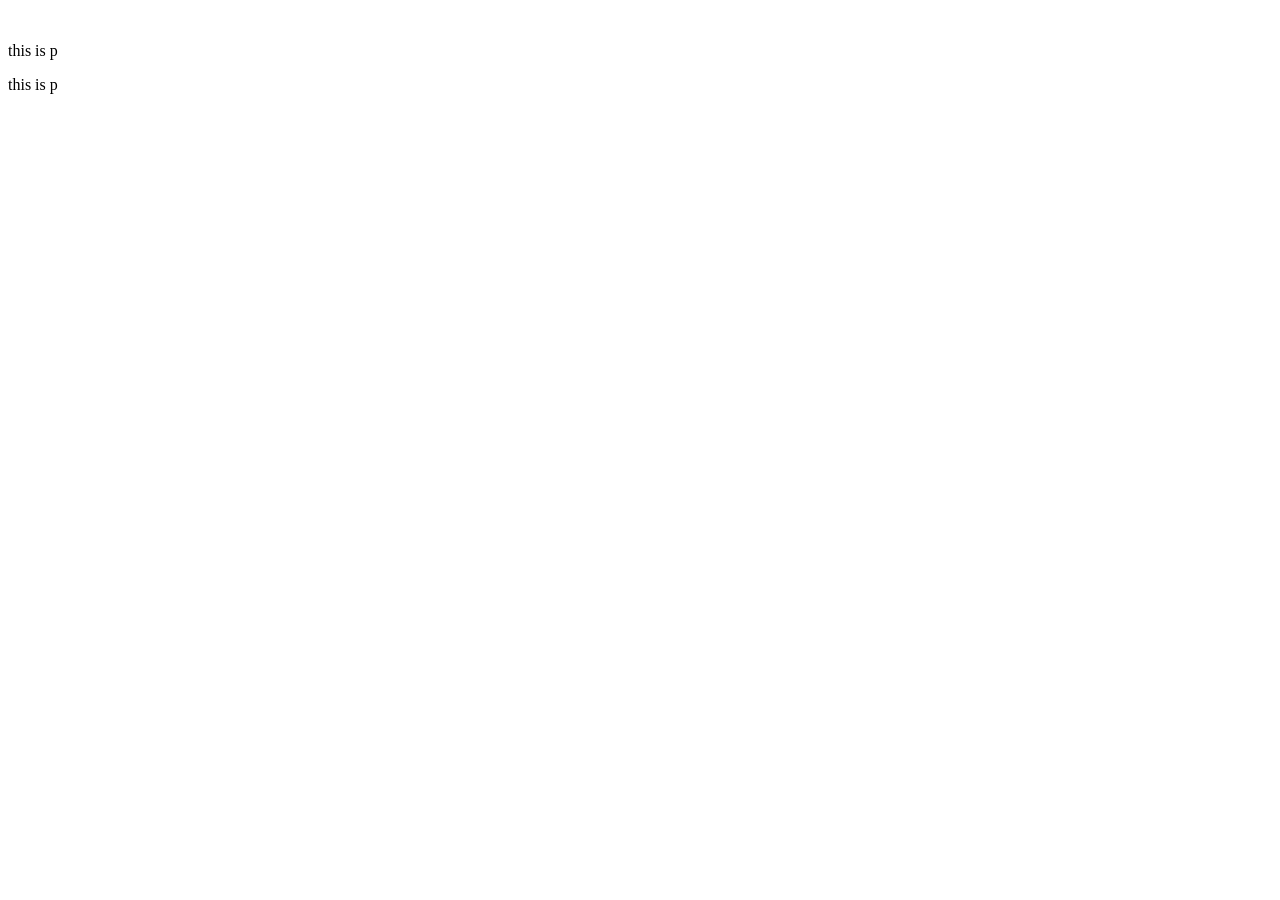
==== index.html @ c513e2ad "push" ====
<!DOCTYPE html>
<html lang="en">
<head>
    <meta charset="UTF-8">
    <meta name="viewport" content="width=device-width, initial-scale=1.0">
    <link rel="stylesheet" href="style.css">
    <title>De Vette Bek</title>
</head>
<body>
    <nav>
        <img rel="image" a="image">
        <p>this is p</p>
        <p>this is p</p>

    </nav>
    <header>

    </header>
</body>
</html>
---- style.css ----
nav {
    background-color: white;
    color: black;
}
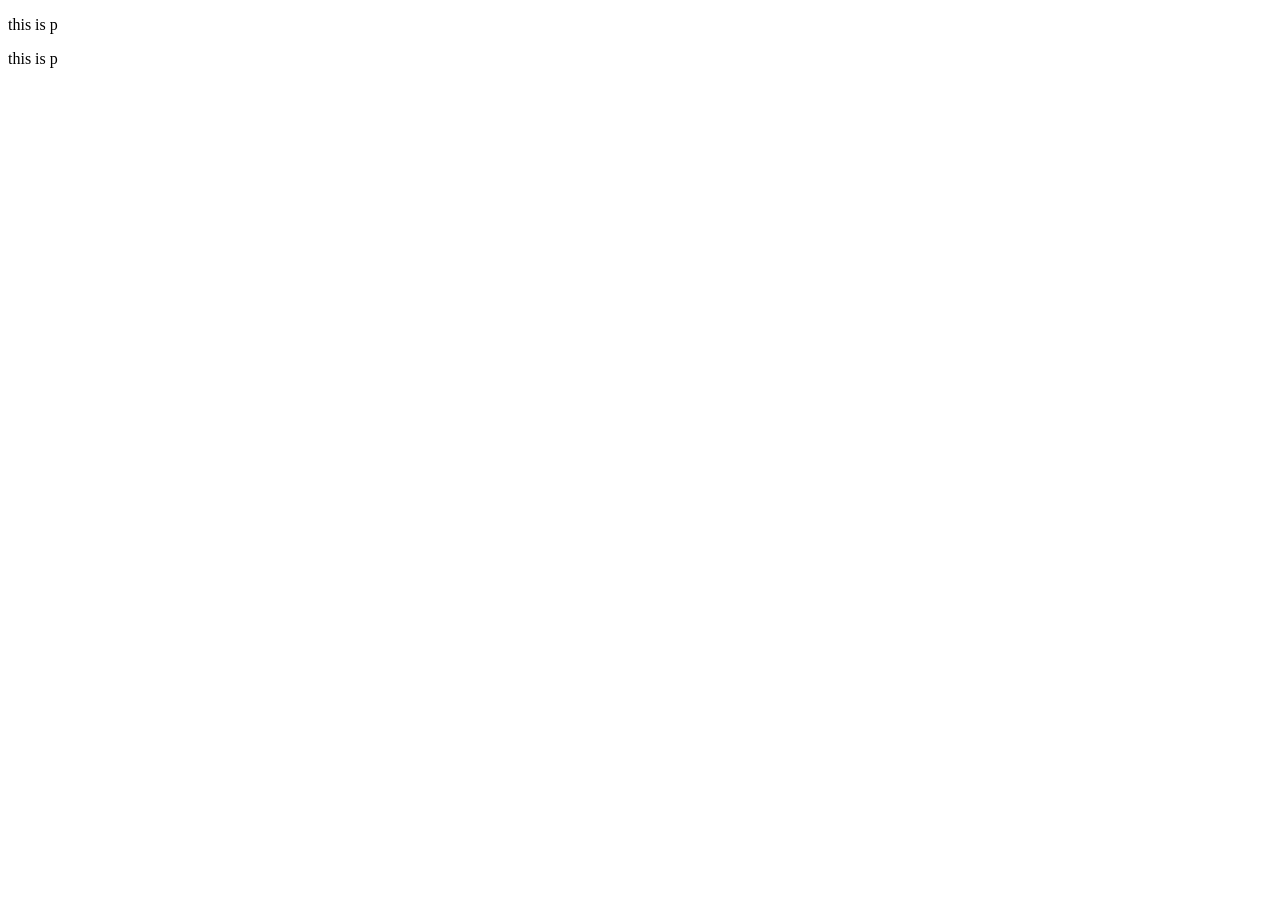
==== commit d61d74c0: "Update index.html" ====
--- a/index.html
+++ b/index.html
@@ -8,10 +8,8 @@
 </head>
 <body>
     <nav>
-        <img rel="image" a="image">
         <p>this is p</p>
         <p>this is p</p>
-
     </nav>
     <header>
 
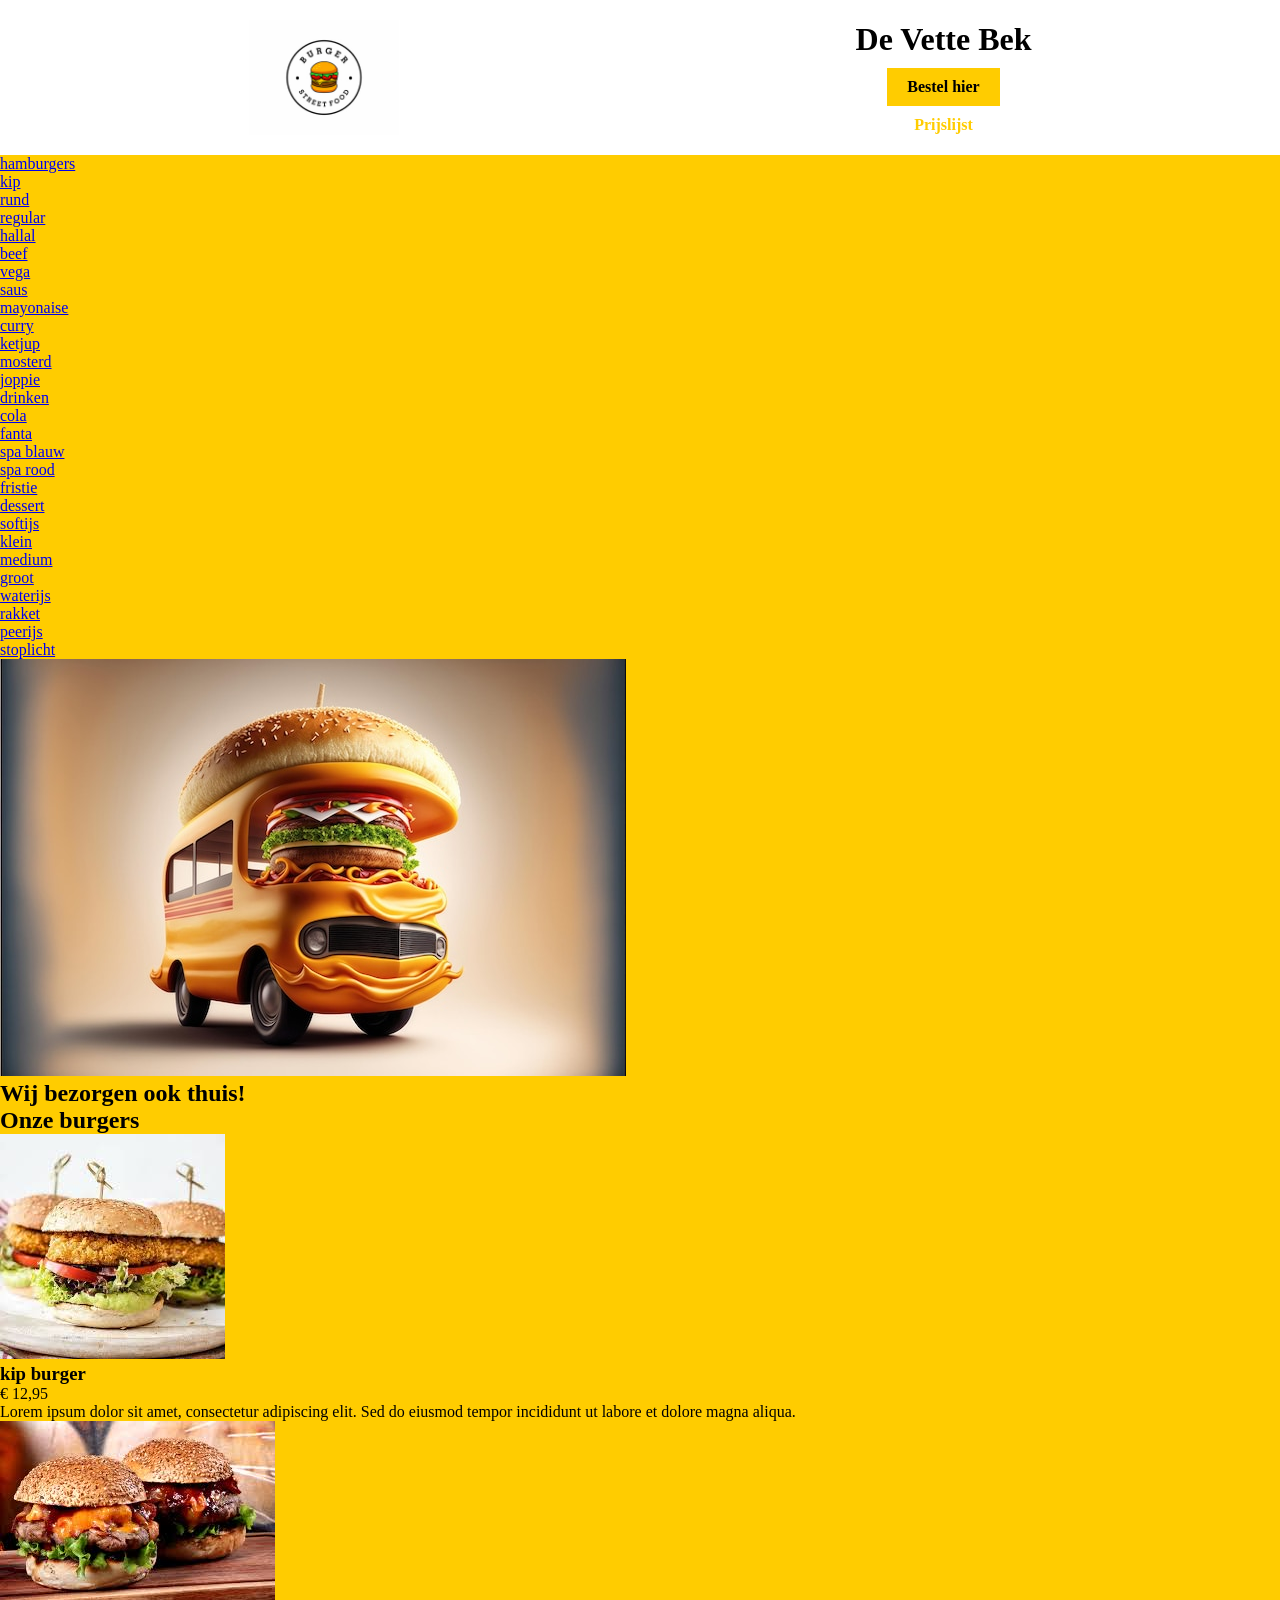
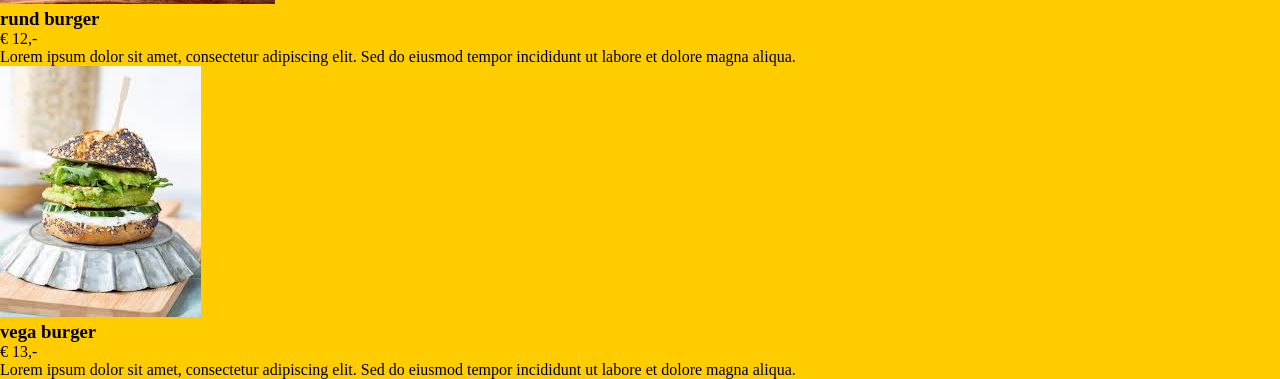
==== commit b861ccf7: "begin" ====
--- a/index.html
+++ b/index.html
@@ -1,5 +1,5 @@
 <!DOCTYPE html>
-<html lang="en">
+<html lang="nl">
 <head>
     <meta charset="UTF-8">
     <meta name="viewport" content="width=device-width, initial-scale=1.0">
@@ -7,12 +7,103 @@
     <title>De Vette Bek</title>
 </head>
 <body>
-    <nav>
-        <p>this is p</p>
-        <p>this is p</p>
-    </nav>
-    <header>
+<header>
+    <img src="img/logo.jpg" alt="Logo Burger Street Food">
+    <div class="header-tekst">
+        <h1>De Vette Bek</h1>
+        <a href="bezorgen.html" class="knop">Bestel hier</a>
+        <a href="prijslijst.html">Prijslijst</a>
+    </div>
+</header>
+<nav>
+    <ul>
+        <li><a href="#">hamburgers</a>
+            <ul>
+                <li><a href="#">kip</a></li>
+                <li><a href="#">rund</a>
+                    <ul>
+                        <li><a href="#">regular</a></li>
+                        <li><a href="#">hallal</a></li>
+                        <li><a href="#">beef</a></li>
+                    </ul>
+                </li>
+                <li><a href="#">vega</a></li>
+            </ul>
+        </li>
+        <li><a href="#">saus</a>
+            <ul>
+                <li><a href="#">mayonaise</a></li>
+                <li><a href="#">curry</a></li>
+                <li><a href="#">ketjup</a></li>
+                <li><a href="#">mosterd</a></li>
+                <li><a href="#">joppie</a></li>
+            </ul>
+        </li>
+        <li><a href="#">drinken</a>
+            <ul>
+                <li><a href="#">cola</a></li>
+                <li><a href="#">fanta</a></li>
+                <li><a href="#">spa blauw</a></li>
+                <li><a href="#">spa rood</a></li>
+                <li><a href="#">fristie</a></li>
+            </ul>
+        </li>
+        <li><a href="#">dessert</a>
+            <ul>
+                <li><a href="#">softijs</a>
+                    <ul>
+                        <li><a href="#">klein</a></li>
+                        <li><a href="#">medium</a></li>
+                        <li><a href="#">groot</a></li>
+                    </ul>
+                </li>
+                <li><a href="#">waterijs</a>
+                    <ul>
+                        <li><a href="#">rakket</a></li>
+                        <li><a href="#">peerijs</a></li>
+                        <li><a href="#">stoplicht</a></li>
+                    </ul>
+                </li>
+            </ul>
+        </li>
+    </ul>
+</nav>
 
-    </header>
+<main>
+    <div class="hero">
+        <img src="img/hero.jpg" alt="Burgerbus die eten bezorgt">
+        <h2>Wij bezorgen ook thuis!</h2>
+    </div>
+
+    <section>
+        <h2>Onze burgers</h2>
+        <div class="burger-lijst">
+            <article class="burger">
+                <img src="img/kip.jpeg" alt="Kipburger">
+                <div class="burger-kop">
+                    <h3>kip burger</h3>
+                    <span class="prijs">€ 12,95</span>
+                </div>
+                <p>Lorem ipsum dolor sit amet, consectetur adipiscing elit. Sed do eiusmod tempor incididunt ut labore et dolore magna aliqua.</p>
+            </article>
+            <article class="burger">
+                <img src="img/rund.jpeg" alt="Rundburger">
+                <div class="burger-kop">
+                    <h3>rund burger</h3>
+                    <span class="prijs">€ 12,-</span>
+                </div>
+                <p>Lorem ipsum dolor sit amet, consectetur adipiscing elit. Sed do eiusmod tempor incididunt ut labore et dolore magna aliqua.</p>
+            </article>
+            <article class="burger">
+                <img src="img/vega.jpeg" alt="Vegaburger">
+                <div class="burger-kop">
+                    <h3>vega burger</h3>
+                    <span class="prijs">€ 13,-</span>
+                </div>
+                <p>Lorem ipsum dolor sit amet, consectetur adipiscing elit. Sed do eiusmod tempor incididunt ut labore et dolore magna aliqua.</p>
+            </article>
+        </div>
+    </section>
+</main>
 </body>
 </html>
--- a/style.css
+++ b/style.css
@@ -1,5 +1,56 @@
-nav {
-    background-color: white;
-    color: black;
+/* Variabelen: kleuren op één plek */
+:root {
+    --geel: #ffcc00;
+    --zwart: #000000;
+    --wit: #ffffff;
+    --grijs: #222222;
 }
 
+/* Reset */
+* {
+    margin: 0;
+    padding: 0;
+    box-sizing: border-box;
+}
+
+body {
+    font-family: Georgia, serif;
+    background-color: var(--geel);
+}
+
+/* Header */
+header {
+    display: flex;
+    justify-content: space-around;
+    align-items: center;
+    padding: 20px;
+    background-color: var(--wit);
+}
+
+header img {
+    width: 150px;
+}
+
+.header-tekst {
+    display: flex;
+    flex-direction: column;
+    align-items: center;
+    gap: 10px;
+}
+
+.header-tekst a {
+    color: var(--geel);
+    font-weight: bold;
+    text-decoration: none;
+}
+
+.header-tekst .knop {
+    background-color: var(--geel);
+    color: var(--zwart);
+    padding: 10px 20px;
+}
+
+.header-tekst .knop:hover {
+    background-color: var(--zwart);
+    color: var(--geel);
+}
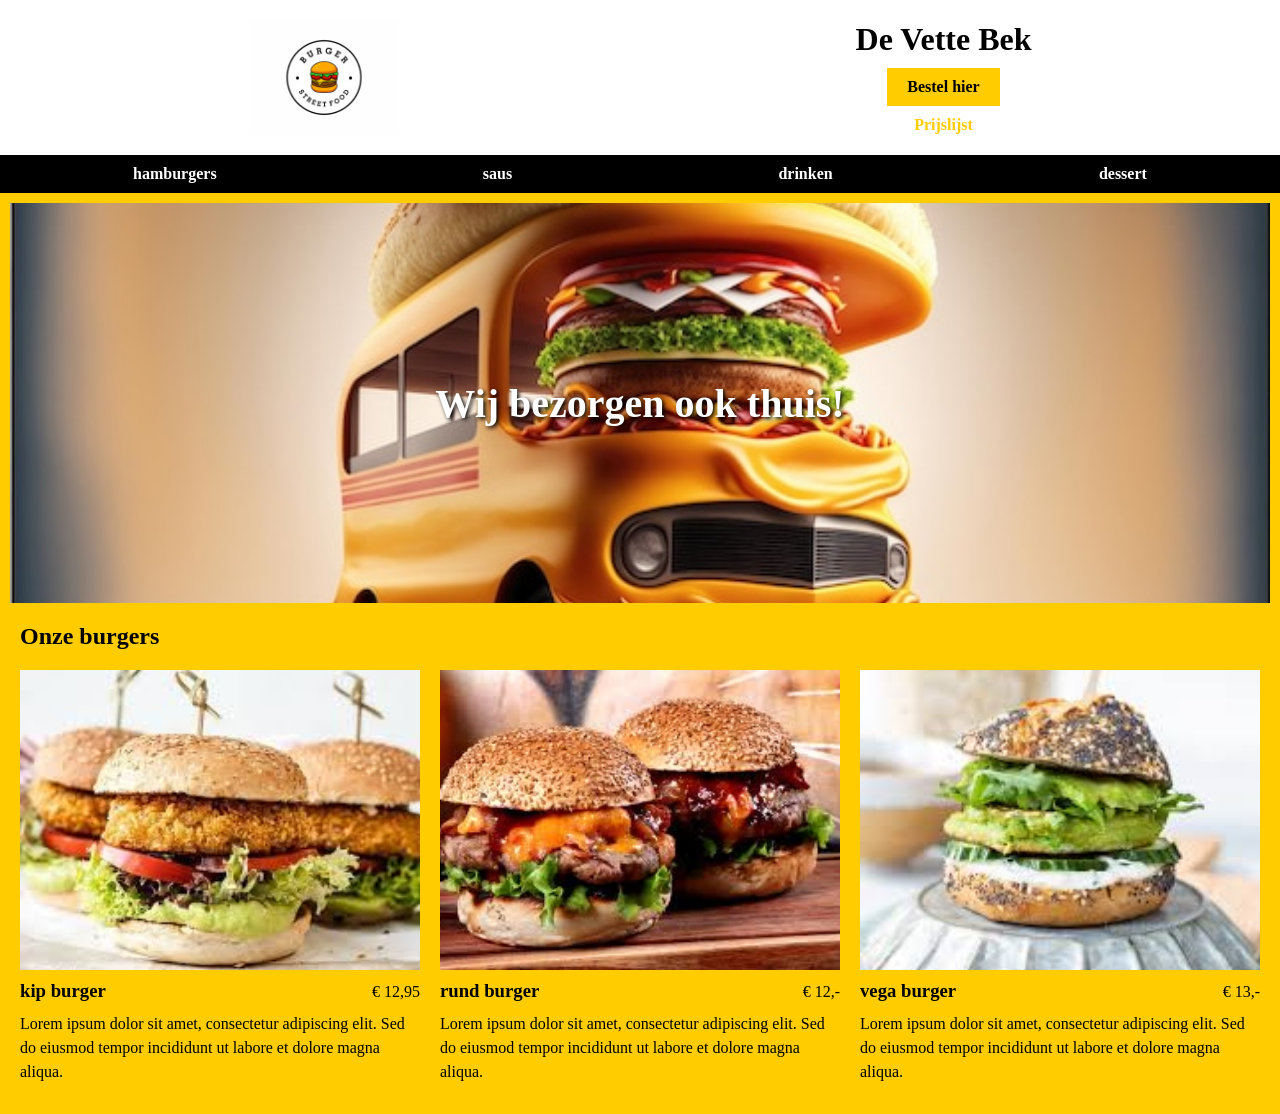
==== commit 7cbf2a7f: "mobile" ====
--- a/index.html
+++ b/index.html
@@ -16,6 +16,8 @@
     </div>
 </header>
 <nav>
+    <input type="checkbox" id="menu-toggle">
+    <label for="menu-toggle" class="menu-knop">MENU</label>
     <ul>
         <li><a href="#">hamburgers</a>
             <ul>
--- a/style.css
+++ b/style.css
@@ -4,9 +4,14 @@
     --zwart: #000000;
     --wit: #ffffff;
     --grijs: #222222;
-}
+    --lichtgrijs: #444444;
+    --lichtgeel: #ffe680;
+}
+/* ==================================== */
 
 /* Reset */
+
+/* ==================================== */
 * {
     margin: 0;
     padding: 0;
@@ -54,3 +59,322 @@
     background-color: var(--zwart);
     color: var(--geel);
 }
+/* ==================================== */
+
+
+/* Menu */
+
+/* ==================================== */
+nav {
+    background-color: var(--zwart);
+}
+
+nav ul {
+    list-style: none;
+}
+
+nav > ul {
+    display: flex;
+    justify-content: space-around;
+}
+
+nav li {
+    position: relative;
+}
+
+nav a {
+    display: block;
+    padding: 10px 20px;
+    color: var(--wit);
+    text-decoration: none;
+    font-weight: bold;
+}
+
+nav a:hover {
+    background-color: var(--geel);
+    color: var(--zwart);
+}
+/* ==================================== */
+
+/* Submenu's verbegren */
+
+/* ==================================== */
+nav ul ul {
+    display: none;
+    position: absolute;
+    top: 100%;
+    left: 0;
+    min-width: 150px;
+    background-color: var(--grijs);
+    z-index: 10;
+}
+/* ==================================== */
+
+/* Sub-submenu rechts naast het submenu */
+
+/* ==================================== */
+nav ul ul ul {
+    top: 0;
+    left: 100%;
+    background-color: var(--lichtgrijs);
+}
+/* ==================================== */
+
+/* Tonen bij hover */
+
+/* ==================================== */
+nav li:hover > ul {
+    display: block;
+}
+/* ==================================== */
+
+/* Laatste menu-item: sub-submenu naar links openen */
+
+/* ==================================== */
+nav > ul > li:last-child ul ul {
+    left: auto;
+    right: 100%;
+}
+
+/* Menuknop en checkbox: verborgen op desktop */
+#menu-toggle,
+.menu-knop {
+    display: none;
+}
+/* ==================================== */
+
+/* Hoofdinhoud */
+
+/* ==================================== */
+
+main {
+    padding: 10px;
+}
+/* ==================================== */
+
+/* Hero */
+
+/* ==================================== */
+
+.hero {
+    position: relative;
+}
+
+.hero img {
+    display: block;
+    width: 100%;
+    height: 400px;
+    object-fit: cover;
+}
+
+.hero h2 {
+    position: absolute;
+    top: 50%;
+    left: 50%;
+    transform: translate(-50%, -50%);
+    color: var(--wit);
+    font-size: 2.5rem;
+    text-shadow: 2px 2px 4px var(--zwart);
+}
+/* ==================================== */
+
+/* Burgers */
+
+/* ==================================== */
+section {
+    padding: 20px 10px;
+}
+
+section h2 {
+    margin-bottom: 20px;
+}
+
+.burger-lijst {
+    display: flex;
+    gap: 20px;
+}
+
+.burger {
+    flex: 1;
+}
+
+.burger img {
+    display: block;
+    width: 100%;
+    height: 300px;
+    object-fit: cover;
+}
+
+.burger-kop {
+    display: flex;
+    justify-content: space-between;
+    align-items: baseline;
+    margin: 10px 0;
+}
+
+.burger p {
+    line-height: 1.5;
+}
+/* ==================================== */
+
+/* Formulier */
+
+/* ==================================== */
+form,
+fieldset {
+    display: flex;
+    flex-wrap: wrap;
+    align-items: center;
+}
+
+label,
+fieldset p {
+    width: 40%;
+    margin-top: 10px;
+}
+
+input,
+textarea {
+    width: 60%;
+    margin-top: 10px;
+    padding: 8px;
+    border: 1px solid var(--zwart);
+    font-family: inherit;
+}
+
+input[type="radio"] {
+    width: auto;
+    margin-right: 5px;
+}
+
+.keuze {
+    display: flex;
+    align-items: center;
+    width: 60%;
+    margin-top: 10px;
+}
+
+.keuze input,
+.keuze label {
+    width: auto;
+    margin-top: 0;
+}
+
+.keuze label {
+    margin-right: 20px;
+}
+
+input:focus,
+textarea:focus {
+    outline: 3px solid var(--zwart);
+}
+
+fieldset {
+    width: 100%;
+    border: 2px solid var(--wit);
+    padding: 15px;
+    margin: 20px 0;
+}
+
+legend {
+    font-weight: bold;
+    padding: 0 5px;
+}
+
+button {
+    padding: 10px 30px;
+    border: 2px solid var(--wit);
+    background-color: var(--lichtgeel);
+    color: var(--zwart);
+    font-family: inherit;
+    font-size: 1rem;
+    font-weight: bold;
+    cursor: pointer;
+}
+
+button:hover {
+    background-color: var(--wit);
+    color: var(--zwart);
+}
+/* ==================================== */
+
+/* Tabel */
+
+/* ==================================== */
+table {
+    width: 100%;
+    border-collapse: collapse;
+    background-color: var(--wit);
+}
+
+th,
+td {
+    padding: 10px;
+    border: 1px solid var(--lichtgeel);
+    text-align: left;
+}
+
+thead th {
+    background-color: var(--lichtgeel);
+    text-align: center;
+}
+
+.categorie {
+    background-color: var(--lichtgeel);
+    font-size: 1.2rem;
+}
+/* ==================================== */
+
+/* Mobiel */
+
+/* ==================================== */
+@media (max-width: 768px) {
+    header img {
+        width: 100px;
+    }
+
+    .menu-knop {
+        display: block;
+        width: 100%;
+        margin-top: 0;
+        padding: 10px 20px;
+        color: var(--wit);
+        font-weight: bold;
+        cursor: pointer;
+    }
+
+    nav > ul {
+        display: none;
+        flex-direction: column;
+    }
+
+    #menu-toggle:checked ~ ul {
+        display: flex;
+    }
+
+    nav ul ul {
+        display: block;
+        position: static;
+        padding-left: 20px;
+    }
+
+    .hero img {
+        height: 150px;
+    }
+
+    .hero h2 {
+        font-size: 1.5rem;
+    }
+
+    .burger-lijst {
+        flex-direction: column;
+    }
+
+    label,
+    fieldset p,
+    input,
+    textarea,
+    .keuze {
+        width: 100%;
+    }
+}
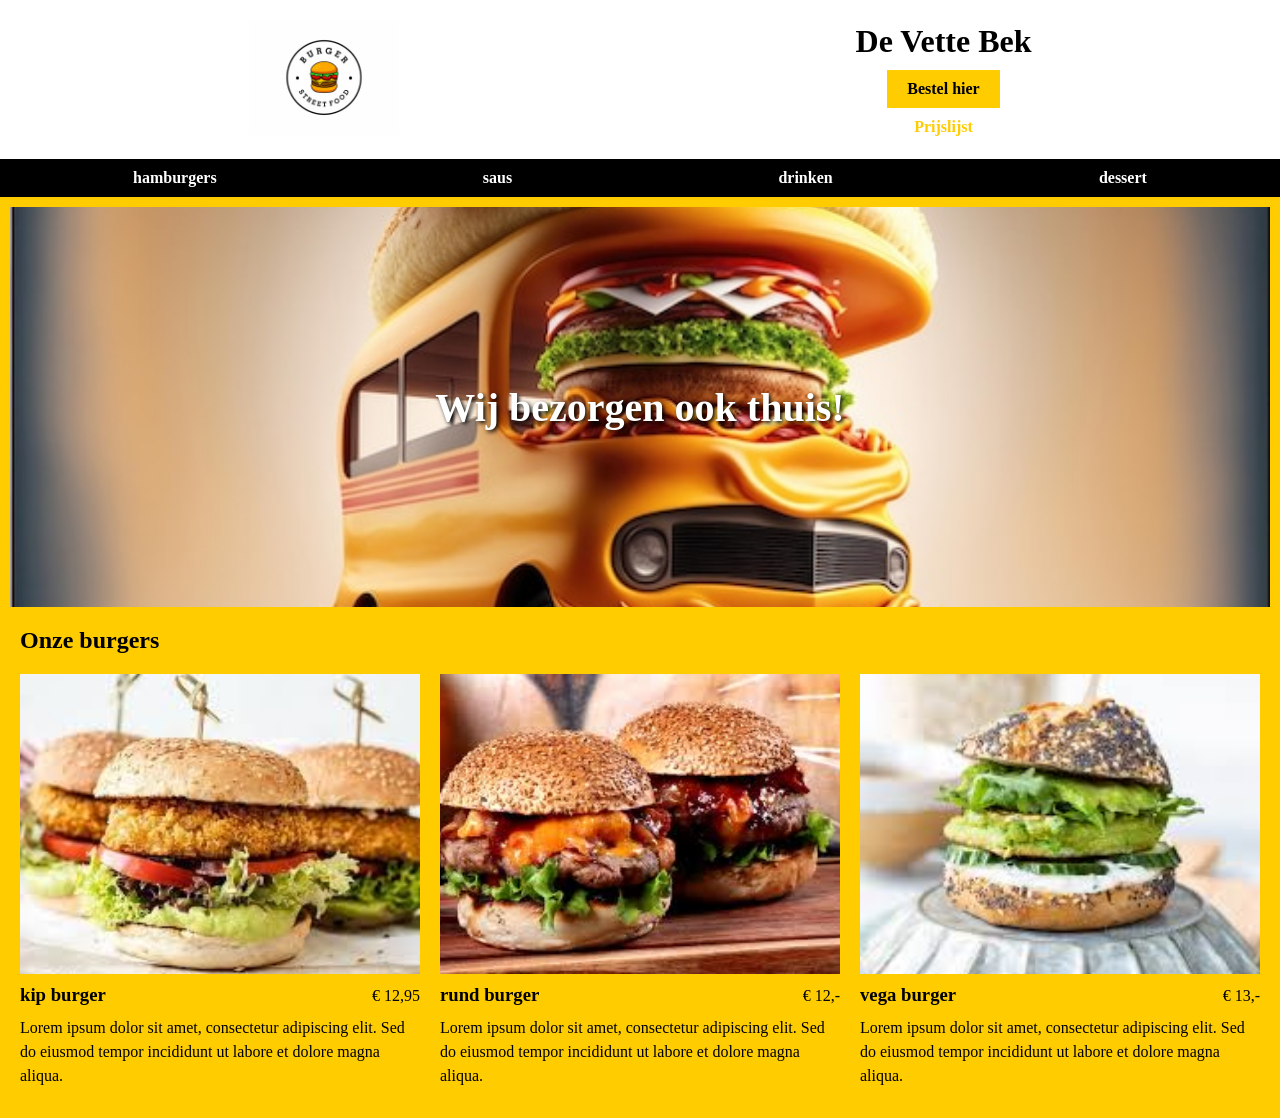
==== commit e75930f0: "update index.htnlm logo anchor tag" ====
--- a/index.html
+++ b/index.html
@@ -8,7 +8,7 @@
 </head>
 <body>
 <header>
-    <img src="img/logo.jpg" alt="Logo Burger Street Food">
+    <a href="index.html"><img src="img/logo.jpg" alt="Logo Burger Street Food - naar de homepage"></a>
     <div class="header-tekst">
         <h1>De Vette Bek</h1>
         <a href="bezorgen.html" class="knop">Bestel hier</a>
